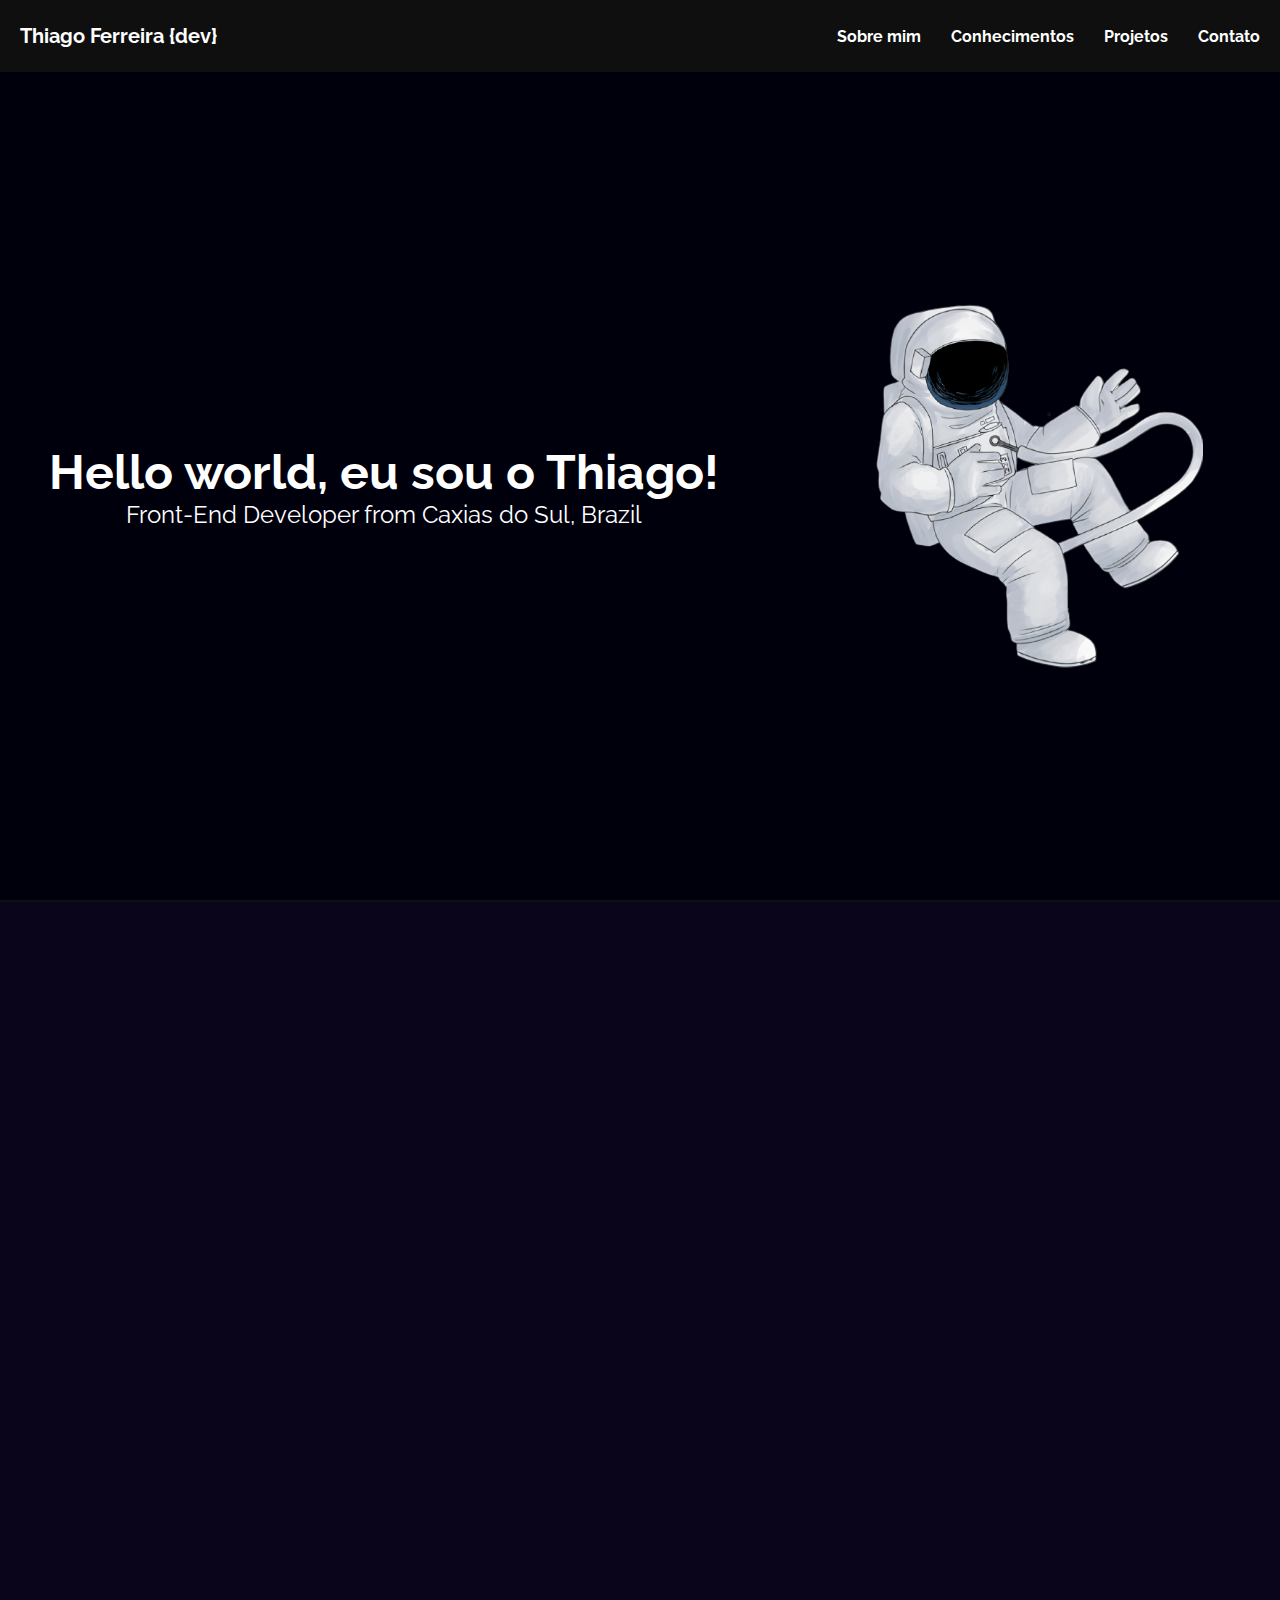
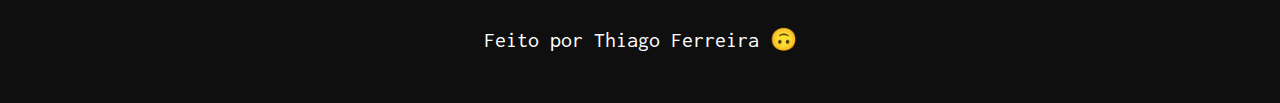
==== index.html @ c2f2c76d "Atualização no projeto" ====
<!DOCTYPE html>
<html lang="pt-br">
    <head>
        <meta charset="UTF-8">
        <meta http-equiv="X-UA-Compatible" content="IE=edge">
        <meta name="viewport" content="width=device-width, initial-scale=1.0">
        <link rel="shortcut icon" href="assets/Imagens/Favicon/rocket.ico" type="image/x-icon">
        <link rel="stylesheet" href="assets/css/reset.css">
        <link rel="stylesheet" href="assets/css/variables.css">
        <link rel="stylesheet" href="assets/css/layout.css">
        <link rel="stylesheet" href="assets/css/responsive.css">
        <title>Portfólio | Thiago Ferreira - Front-End Developer</title>
    </head>
    <body>
        <header id="header">
                <a href="index.html"><h1 class="header-hover">Thiago Ferreira {dev}</h1></a>
            <nav id="nav">
                <button id="btn-mobile"><span id="line"></span></button>
                <ul id="menu">
                    <li class="flexCenter"><a href="#about-me" class="header-hover">Sobre mim</a></li>
                    <li class="flexCenter"><a href="#my-skills" class="header-hover">Conhecimentos</a></li>
                    <li class="flexCenter"><a href="#my-projects" class="header-hover">Projetos</a></li>
                    <li class="flexCenter"><a href="#contact" class="header-hover">Contato</a></li>
                </ul>
            </nav>
        </header>
        <main id="main-wrapper">
            <div class="star star1"></div>
            <div class="star star2"></div>
            <div class="star star3"></div>
            <div class="star star4"></div>
            <div class="star star5"></div>
            <div class="star star6"></div>
            <div class="star star7"></div>
            <div class="star star8"></div>
            <div class="saudacao flexCenter">
                <h2><a id="hello" class="linkH2 link-main">Hello</a> world, eu sou o Thiago!</h2>
                <p>Front-End Developer from <a href="https://goo.gl/maps/JT4BJYS1ZT3G6dv46" class="linkP link-main" target="_blank">Caxias do Sul, Brazil</a></p>
            </div>
            <div class="imagem flexCenter">
                <img src="assets/imagens/astronauta.svg" alt="Astronauta">
            </div>
        </main>
        <section class="container flexCenter">
                <div class="box-content flexCenter maxWidth-content" data-scroll="left" id="about-me">
                    <img src="assets/imagens/astronautinha.svg" alt="Sobre mim" id="astronautinha">
                    <div class="about-text">
                        <h2>Sobre Mim</h2>
                        <p class="margin-Bottom">Me chamo Thiago, tenho 17 anos de idade e moro em Caxias do Sul, no Rio Grande do Sul.</p>
                        <p>Sempre fui super fã de tecnologia, me lembro de ter o meu primeiro computador entre meus 6 anos de idade e de passar horas e horas jogando.</p>
                        <p class="margin-Bottom">Esse computador foi sobrevivendo e cada dia era uma verdadeira luta para ele. Ele teve uma paradas cardíacas mas felizmente sempre voltava. Um mês depois de fazer meus 16 anos, ele deu sua última respirada...</p>
                        <p>Fiquei sem computador o ano inteiro, sem contar que entramos em uma pandemia e TUDO aumentou de preço de uma hora para outra, como também o mundo INTEIRO virou tecnológico.</p>
                        <p class="margin-Bottom">Continuei vivendo minha vida sem nenhuma preocupação e também sem objetivo do que queria cursar quando fosse sair do Ensino Médio. Até que um dia de agosto de 2020, conheci um aplicativo que me abriu as portas para esse mundo da programação.</p>
                        <p class="margin-Bottom">Em dezembro de 2020 ganho um novo computador e começo a fazer os meus primeiros projetos, porém sem muito foco e planejamento para o futuro. Foi apenas em Abril de 2021 em que começo a focar de verdade na área e a pesquisar sobre.</p>
                        <p>Atualmente, dedico a maior parte do meu dia estudando e desenvolvendo projetos. Penso em fazer ADS (Análise e Desenvolvimento de Sistemas) na faculdade quando terminar o terceiro ano do Ensino Médio.</p>
                    </div>
                    <div class="myprofiles flexCenter">
                        <div class="btn-curriculo">
                            <a href="assets/curriculo/Currículo - Thiago Ferreira.pdf" class="flexCenter" download>
                                <img src="assets/Imagens/Icones/curriculo.png" alt="Meu currículo">Meu Currículo
                            </a>
                        </div>
                    </div>
                </div>
        </section>
        <section class="container skills flexCenter" id="my-skills">
            <div class="skills-content maxWidth-content" data-scroll="right">
                <div class="skills-box">
                    <div class="about-skills">
                        <h2 id="title-skills">Meus Conhecimentos</h2>
                        <p id="conhecimento-text">Essa seção é a mais importante para mim pois aqui está todo o meu conhecimento adquirido até agora durante toda essa jornada! <br><br>** clique sobre os cards para ler mais **</p>
                    </div>
                    <div class="cards-skills">
                        <div class="card flexCenter saiuBox" id="html-card">
                            <div class="conteudo-card flexCenter">
                                <img src="assets/Imagens/Skills/html.png" alt="HTML5">
                            </div>
                        </div>
                        <div class="card flexCenter saiuBox" id="css-card">
                            <div class="conteudo-card flexCenter">
                                <img src="assets/Imagens/Skills/css.png" alt="CSS3">
                            </div>
                        </div>
                        <div class="card flexCenter saiuBox" id="js-card">
                            <div class="conteudo-card flexCenter">
                                <img src="assets/Imagens/Skills/js.png" alt="JavaScript">
                            </div>
                        </div>
                        <div class="card flexCenter saiuBox" id="php-card">
                            <div class="conteudo-card flexCenter">
                                <img src="assets/Imagens/Skills/php.png" alt="PHP">
                            </div>
                        </div>
                        <div class="card flexCenter saiuBox" id="mysql-card">
                            <div class="conteudo-card flexCenter">
                                <img src="assets/Imagens/Skills/mysql.png" alt="PHP">
                            </div>
                        </div>
                        <div class="card flexCenter saiuBox" id="git-card">
                            <div class="conteudo-card flexCenter">
                                <img src="assets/Imagens/Skills/git.png" alt="Git">
                            </div>
                        </div>
                    </div>
                </div>
            </div>
        </section>
        <section class="container projects flexCenter" id="my-projects">
            <div class="projects-content flexCenter maxWidth-content" data-scroll="left">
                <h2>Projetos</h2>
                <div class="projects-cards flexCenter">
                    <div class="card-projeto">
                        <h2>Em Desenvolvimento...</h2>
                        <p>Projeto ainda em desenvolvimento ... Relaxe, tome um café e escute bastante música enquanto isso 🙂<p>
                        <img src="assets/imagens/cachorin.gif" class="gifs" alt="Gif">
                    </div>
                    <div class="card-projeto">
                        <h2>Em Desenvolvimento...</h2>
                        <p>Projeto ainda em desenvolvimento ... Relaxe, tome um café e escute bastante música enquanto isso 🙂<p>
                        <img src="assets/imagens/cachorin.gif" class="gifs" alt="Gif">
                    </div>
                    <div class="card-projeto">
                        <h2>Em Desenvolvimento...</h2>
                        <p>Projeto ainda em desenvolvimento ... Relaxe, tome um café e escute bastante música enquanto isso 🙂</p>
                        <img src="assets/imagens/cachorin.gif" class="gifs" alt="Gif">
                    </div>
                </div>
                <div class="otherProjects">
                    <a href="https://github.com/iamThiagoo?tab=repositories" target="_blank">Ver outros projetos no meu GitHub</a>
                </div>
            </div>
        </section>
        <section class="container contact flexCenter">
            <div class="contact-content flexCenter maxWidth-content" data-scroll="right" id="contact">
                <h2>Contato</h2>
                <p>Abaixo tem algumas opções de como você pode entrar em contato comigo e o meu GitHub, caso tenha interesse em saber o que estou desenvolvendo! 😉</p>
                <div class="links-contacts flexCenter">
                    <a href="mailto:devthiagoferreira@gmail.com">Email ✉️</a>
                    <a href="https://www.linkedin.com/in/iamthiagoferreira/" target="_blank">LinkedIn 💼</a>
                    <a href="https://github.com/iamThiagoo" target="_blank">GitHub 💻</a>
                </div>
            </div>
        </section>
        <footer class="flexCenter">
            <div class="creditos">
                <h2>Feito por Thiago Ferreira 🙃</h2>
            </div>
        </footer>
        <script src="assets/JavaScript/script.js"></script>
    </body>
</html>
---- assets/css/variables.css ----
:root{
    --lightGray: #e2e5e5;
    --dark: #00000c;
    --lightBlack: #0f0f0f;
    --lightGreen: #7bfff4;
    --miniPurple: #bba2ff;
    --lightPurple: #7d3ae0;
    --purple: #9861e9;
    --darkPurple: #4717a0;
    --superDarkPurple: #0f0c29;
    --red: #ff1c3a;
    --lightRed: #ff3a54;
}
---- assets/css/layout.css ----
/* ===> BODY e mais algumas classes bastante utilizadas ao longo do código <===*/
body{
    padding-top: 8vh;
}

.container{
    width: 100%;
    border-top: 2px solid var(--lightBlack);
    background-color: rgb(10, 5, 27);
}

.maxWidth-content{
    max-width: 1300px;
}

.margin-Bottom{
    margin-bottom: 1.5rem;
}

[data-scroll]{
    opacity: 0;
    transition: .5s;
}

[data-scroll="left"]{
    transform: translate3d(-50px, 0, 0);
}

[data-scroll="right"]{
    transform: translate3d(50px, 0, 0);
}

[data-scroll].animate{
    opacity: 1;
    transform: translate3d(0, 0, 0);
}

/* ===> HEADER <=== */
header{
    background: var(--lightBlack);
    width: 100%;
    height: 8vh;
    display: flex;
    justify-content: space-between;
    align-items: center;
    position: fixed;
    top: 0;
    z-index: 1;
}

nav ul{
    display: flex;
    gap: 1rem;
}

    nav ul li a{
        font-size: 1.6rem;
        font-weight: bold;
        margin-right: 2rem;
    }

header h1{
    font-size: 2rem;
    margin-left: 2rem;
    transition: .2s ease all;
}

.header-hover:hover{
    color: var(--lightgray);
    border-bottom: 2px solid var(--lightGray);
    padding-bottom: .3rem;
    line-height: 1.2;
}

#btn-mobile{
    display: none;
}

/* ====> BANNER <==== */
#main-wrapper{
    position: relative;
    width: 100%;
    height: 92vh;
    display: grid;
    grid-template-columns: 60% 40%;
}

#main-wrapper{
    position: relative;
    background-color: var(--dark);
}

#main-wrapper .star{
    position: absolute;
    top: 0;
    left: 0;
    width: 100%;
    height: 100%;
    pointer-events: none;
    animation: animate 20s ease-in-out infinite;
}

#main-wrapper .star.star1{
    animation-delay: 0s;
    background: url(/assets/Imagens/Stars/star1.svg);
}

#main-wrapper .star.star2{
    animation-delay: -1s;
    background: url(/assets/Imagens/Stars/star2.svg);
}

#main-wrapper .star.star3{
    animation-delay: -2s;
    background: url(/assets/Imagens/Stars/star3.svg);
}

#main-wrapper .star.star4{
    animation-delay: -3s;
    background: url(/assets/Imagens/Stars/star4.svg);
}

#main-wrapper .star.star5{
    animation-delay: -4s;
    background: url(/assets/Imagens/Stars/star5.svg);
}

#main-wrapper .star.star6{
    animation-delay: -5s;
    background: url(/assets/Imagens/Stars/star6.svg);
}

#main-wrapper .star.star7{
    animation-delay: -6s;
    background: url(/assets/Imagens/Stars/star7.svg);
}

#main-wrapper .star.star8{
    animation-delay: -7s;
    background: url(/assets/Imagens/Stars/star8.svg);
}

@keyframes animate{
    0%, 20%, 40%, 60%, 80%, 100%{
        opacity: 0;
    }
    10%, 30%, 50%, 70%, 90%{
        opacity: 1;
    }
}

@keyframes backgroundmove{
    0%{
        transform: scale(1);
    }
    100%{
        transform: scale(2);
    }
}

main .saudacao{
    flex-direction: column;
}

main .saudacao h2, main .linkH2{
    font-size: 4.8rem;
}

main .saudacao p, main .linkP{
    font-size: 2.4rem;
}

main .link-main{
    cursor: pointer;
    transition: 2s ease all;
}

main .link-main:hover{
    color: var(--lightPurple);
}

main .imagem img{
    max-width: 70%;
    animation: astronauta 25s ease infinite;
}

@keyframes astronauta{
    0%{
        transform: translate(50px, 20px);
    } 
    20%{
        transform: translateX(15px);
    }
    40%{
        transform: translate(-100px, 10px) rotate(15deg);
    }
    60%{
        transform: translate(-150px, -10px) scale(1.1) rotate(20deg);
    } 
    80%{
        transform: translate(-200px, -30px) scale(.8) rotate(30deg);
    } 
    100%{
        transform: translate(50px, 20px) scale(1) rotate(0deg);   
    }
}

/* ===> Sobre mim <=== */
.box-content{
    padding: 5rem 0;
    width: 80%;
    flex-direction: column;
}

.box-content #astronautinha{
    width: 15%;
    margin-bottom: 2rem;
    animation: mini-astronauta 20s linear infinite;
}

    @keyframes mini-astronauta{
        0%{
            transform: scale(1);
        }
        32%{
            transform: scale(1.2);
        }
        68%{
            transform: scale(.8);
        }
        100%{
            transform: scale(1);
        }
    }

.box-content .about-text h2{
    font-size: 3rem;
    text-align: center;
    margin-bottom: 3rem;
    text-transform: capitalize;
}

.box-content .about-text p{
    font-size: 1.8rem;
    font-family: 'DM Sans', sans-serif;
}

.myprofiles{
    margin: 5rem 0 2rem 0;
}

.btn-curriculo{
    padding: 1rem;
    border-radius: .8rem;
    background-color: var(--red);
    width: 40%;
    transition: 1s;
}

.btn-curriculo a{
    font-size: 1.8rem;
}

.btn-curriculo:hover{
    background-color: var(--lightRed);
}

.btn-curriculo img{
    max-width: 15%;
    padding-right: 1rem;
}

/* ===> SKILLS <=== */
.skills{
    background-color: var(--dark);
}

.skills-content{
    width: 80%;
    flex-direction: column;
    padding: 1.5rem 0;
}

.skills-box{
    width: 100%;
    display: grid;
    grid-template-columns: 45% 55%;
    font-size: 2rem;
    margin: 8rem 0;
}

.about-skills{
    margin-right: 1rem;
}

.about-skills h2{
    font-size: 3.5rem;
    margin-bottom: 4rem;
    margin-top: 2rem;
    text-align: center;
    color: var(--lightPurple);
}

.about-skills p{
    font-size: 1.8rem;
}

.cards-skills{
    display: grid;
    grid-template-columns: repeat(4, 1fr);
    gap: .5rem;
}

.card{
    background-color: #fff;
    padding: 1.5rem 1rem;
    max-width: 100%;
    border-radius: .5rem;
    border: .3rem solid #fff;
    margin: 1rem;
    cursor: pointer;
    transition: .5s;
}

.card .conteudo-card img{
    max-width: 90%;
    animation: cards 5s linear infinite;
}

@keyframes cards{
    0%{
        transform: translateY(0);
    }
    50%{
        transform: translateY(.5rem);
    }
    100%{
        transform: translateY(0);
    }
}

.card:hover{
    border: .3rem solid black;
    background-color: var(--darkPurple);
}

/* ===> PROJETOS <=== */
.projects-content{
    width: 95%;
    flex-direction: column;
    margin: 8rem 0 3rem 0;
}

.projects-content h2{
    font-size: 3rem;
    margin-bottom: 2rem;
}

.projects-cards{
    display: grid;
    grid-template-columns: 1fr 1fr 1fr;
    place-items: center;
    padding: 1rem;
}

.card-projeto{
    border-radius: .5rem;
    background-color: var(--superDarkPurple);
    display: flex;
    flex-direction: column;
    width: 90%;
    padding: 2rem;
    margin: 1.5rem;
    border: .3rem solid var(--superDarkPurple);
}

.card-projeto:hover{
    border: .3rem solid var(--darkPurple);
    transition: 1s;
}

.card-projeto h2{
    font-size: 2rem;
    margin-bottom: 2rem;
}

.card-projeto p{
    font-size: 1.5rem;
}

.card-projeto .gifs{
    margin-top: 2rem;
    width: 100%;
}

.card-projeto a{
    background: var(--lightPurple);
    font-size: 1.5rem;
    margin-top: 3rem;
    border-radius: .5rem;
    transition: 1s;
    padding: 1rem;
}

.card-projeto a img{
    max-width: 8%;
    margin-right: 1rem;
}

.card-projeto a:hover{
    background-color: var(--darkPurple);
}

.card-tecnologias{
    display: flex;
    margin-top: 2rem;
    flex-wrap: wrap;
}

.card-tecnologias span{
    font-size: 1.5rem;
    background-color: var(--purple);
    padding: .5rem;
    border-radius: .3rem;
    margin-right: 1rem;
    margin-bottom: 1rem;
}

.otherProjects{
    margin: 1rem;
}

.otherProjects a{
    font-size: 2rem;
    font-family: 'Inter', sans-serif;
    color: rgb(9, 248, 228);
    transition: .8s;
}

.otherProjects a:hover{
    color: rgb(238, 11, 136);
}

/* ===> CONTATO <==== */
.contact{
    background-color: var(--dark);
    padding: 8rem 0;
}

.contact-content{
    flex-direction: column;
    width: 50%;
}

.contact-content h2{
    font-size: 3rem;
    color: var(--lightPurple);
    margin-bottom: 2rem;
}

.contact-content p{
    text-align: center;
    font-size: 1.8rem;
    margin-bottom: 4rem;
}

.links-contacts{
    flex-wrap: wrap;
}

.links-contacts a{
    padding: 1rem;
    font-size: 1.8rem;
    border-radius: .5rem;
    margin: 0 1rem 1rem 0;
    border: .1rem solid #fff;
}

.links-contacts a:hover{
    background-color: var(--darkPurple);
    transition: .8s;
}

/* ===> FOOTER <==== */
footer{
    height: 14vh;
    width: 100%;
    background-color: var(--lightBlack);
}

footer .creditos h2{
    font: 2.2rem 'Inconsolata', monospace;
    font-weight: 400;
}
---- assets/css/responsive.css ----
/* Mobile */
@media screen and (max-width: 675px){
    *{
        overflow-x: hidden;
    }
    header, .conteudo-card, #line, .links-contacts, .contact-content{
        overflow-x: visible;
    }

    header h1{
        font-size: 1.8rem;  
    }

    /* Menu Mobile */
    #btn-mobile{
        display: flex;
        padding: 1rem;
        border: none;
        background: none;
        cursor: pointer;
    }
    #line{
        display: block;
        border-top: .2rem solid;
        width: 2.5rem;
        margin: 1rem;
    }
    #line::after, #line::before{
        content: "";
        display: block;
        height: .2rem;
        width: 2.5rem;
        background-color: currentColor;
        margin-top: .5rem;
        transition: 1s;
        position: relative;
    }
    #menu{
        display: block;
        position: absolute;
        width: 50%;
        top: 8vh;
        right: 0;
        height: 0;
        background-color: var(--lightBlack);
        transition: 1s;
        visibility: hidden;
        overflow-y: hidden;
    }
    #menu a{
        margin: 4rem 0 2rem 0;
        padding: 2rem 0;
    }
    #nav.active #line{
        border-top-color: transparent;
    }

    #nav.active #line::before{
        transform: rotate(135deg);
    }
    #nav.active #line::after{
        transform: rotate(-135deg);
        top: -.7rem;
    }
    #nav.active #menu{
        height: 92vh;
        visibility: visible;
        overflow-y: auto;
    }

    /* Banner */
    #main-wrapper{
        display: flex;
        justify-content: center;
        align-items: center;
        text-align: center;
    }

    main .saudacao{
        align-items: center;
        width: 80%;
    }

    main .saudacao h2, main .linkH2{
        font-size: 3.5rem;
    }

    main .saudacao p, main .linkP{
        font-size: 2.2rem;
    }

    main .imagem{
        display: none;
    }

    /* Sobre */
    .box-content #astronautinha{
        width: 50%;
    }

    .box-content .about-text p{
        font-size: 1.6rem;
    }

    .btn-curriculo{
        width: 60%;  
    }

    .btn-curriculo a{
        font-size: 1.5rem;
    }

    .btn-curriculo img {
        max-width: 25%;
    }

    /* Conhecimentos */
    .skills-box{
        margin: 5rem 0;
        display: flex;
        flex-direction: column;
    }
    
    .about-skills{
        margin-bottom: 2rem;
    }    

    .about-skills h2{
        font-size: 3rem;
    }

    .about-skills p{
        font-size: 1.6rem;
        text-align: center;
    }

    .cards-skills{
        grid-template-columns: repeat(2, 1fr);
    }

    .card .conteudo-card img{
        max-width: 60%;
    }

    .card-projeto{
        width: 90%;
        height: auto;
    }

    /* Projetos */
    .otherProjects a{
        font-size: 1.7rem;
    }
    
    .projects-content{
        width: 100%;
    }
    .projects-cards{
        grid-template-columns: 1fr;
    }
    .card-projeto a img{
        max-width: 6%;
    }

    /* Contato */
    .contact-content{
        width: 90%;
    }

    .contact-content p{
        font-size: 1.6rem;
    }

    .links-contacts a{
        font-size: 1.6rem;
    }

    footer .creditos h2{
        font-size: 1.8rem;
    }
}

@media (min-width: 676px) and (max-width: 820px){
    *{
        overflow-x: hidden;
    }
    header, .conteudo-card, #line, .links-contacts, .contact-content{
        overflow-x: visible;
    }
    @keyframes astronauta{
        0%{
            transform: translate(0);
        } 
        33%{
            transform: translateY(30px);
        }
        50%{
            transform: translateY(-50px);
        }
        100%{
            transform: translateY(0);   
        }
    }
    main .saudacao h2, main .linkH2{
        font-size: 2.9rem;
    }
    main .saudacao p, main .linkP, .about-skills p, .contact-content p, .links-contacts a, .box-content .about-text p{
        font-size: 1.7rem;
    }
    .skills-box{
        grid-template-columns: 1fr;
    }
    .card .conteudo-card img{
        max-width: 65%;
    }
    .projects-cards{
        grid-template-columns: 1fr;
    }
    .about-skills{
        text-align: center;
        margin-bottom: 5rem;   
    }
    .card-projeto{
        width: 70%;
        height: auto;
    }
    .card-projeto a img{
        max-width: 5%;
    }
}

@media (min-width: 820px) and (max-width: 999px){
    main .saudacao h2, main .linkH2{
        font-size: 3.5rem;
    }
    main .saudacao p, main .linkP{
        font-size: 1.8rem;
    }
    .about-skills p, .contact-content p, .links-contacts a, .box-content .about-text p{
        font-size: 1.7rem;
    }
    .skills-box{
        grid-template-columns: 1fr;
    }
    .about-skills{
        text-align: center;
        margin-bottom: 5rem;   
    }
    .projects-cards{
        grid-template-columns: 1fr;
        width: 100%;
    }
    .card .conteudo-card img{
        max-width: 65%;
    }
    .card-projeto{
        width: 70%;
        height: auto;
    }
    .card-projeto a img{
        max-width: 5%;
    }
}

@media (min-width: 1000px) and (max-width: 1125px){
    main .saudacao h2, main .linkH2{
        font-size: 4rem;
    }
    main .saudacao p, main .linkP{
        font-size: 2rem;
    }
    .about-skills h2{
        font-size: 2.5rem;
    }
    .about-skills p, .contact-content p, .links-contacts a, .box-content .about-text p{
        font-size: 1.6rem;
    }
    .card-projeto{
        height: 60vh;
    }
    .projects-cards{
        grid-template-columns: 1fr 1fr 1fr;
    }
}
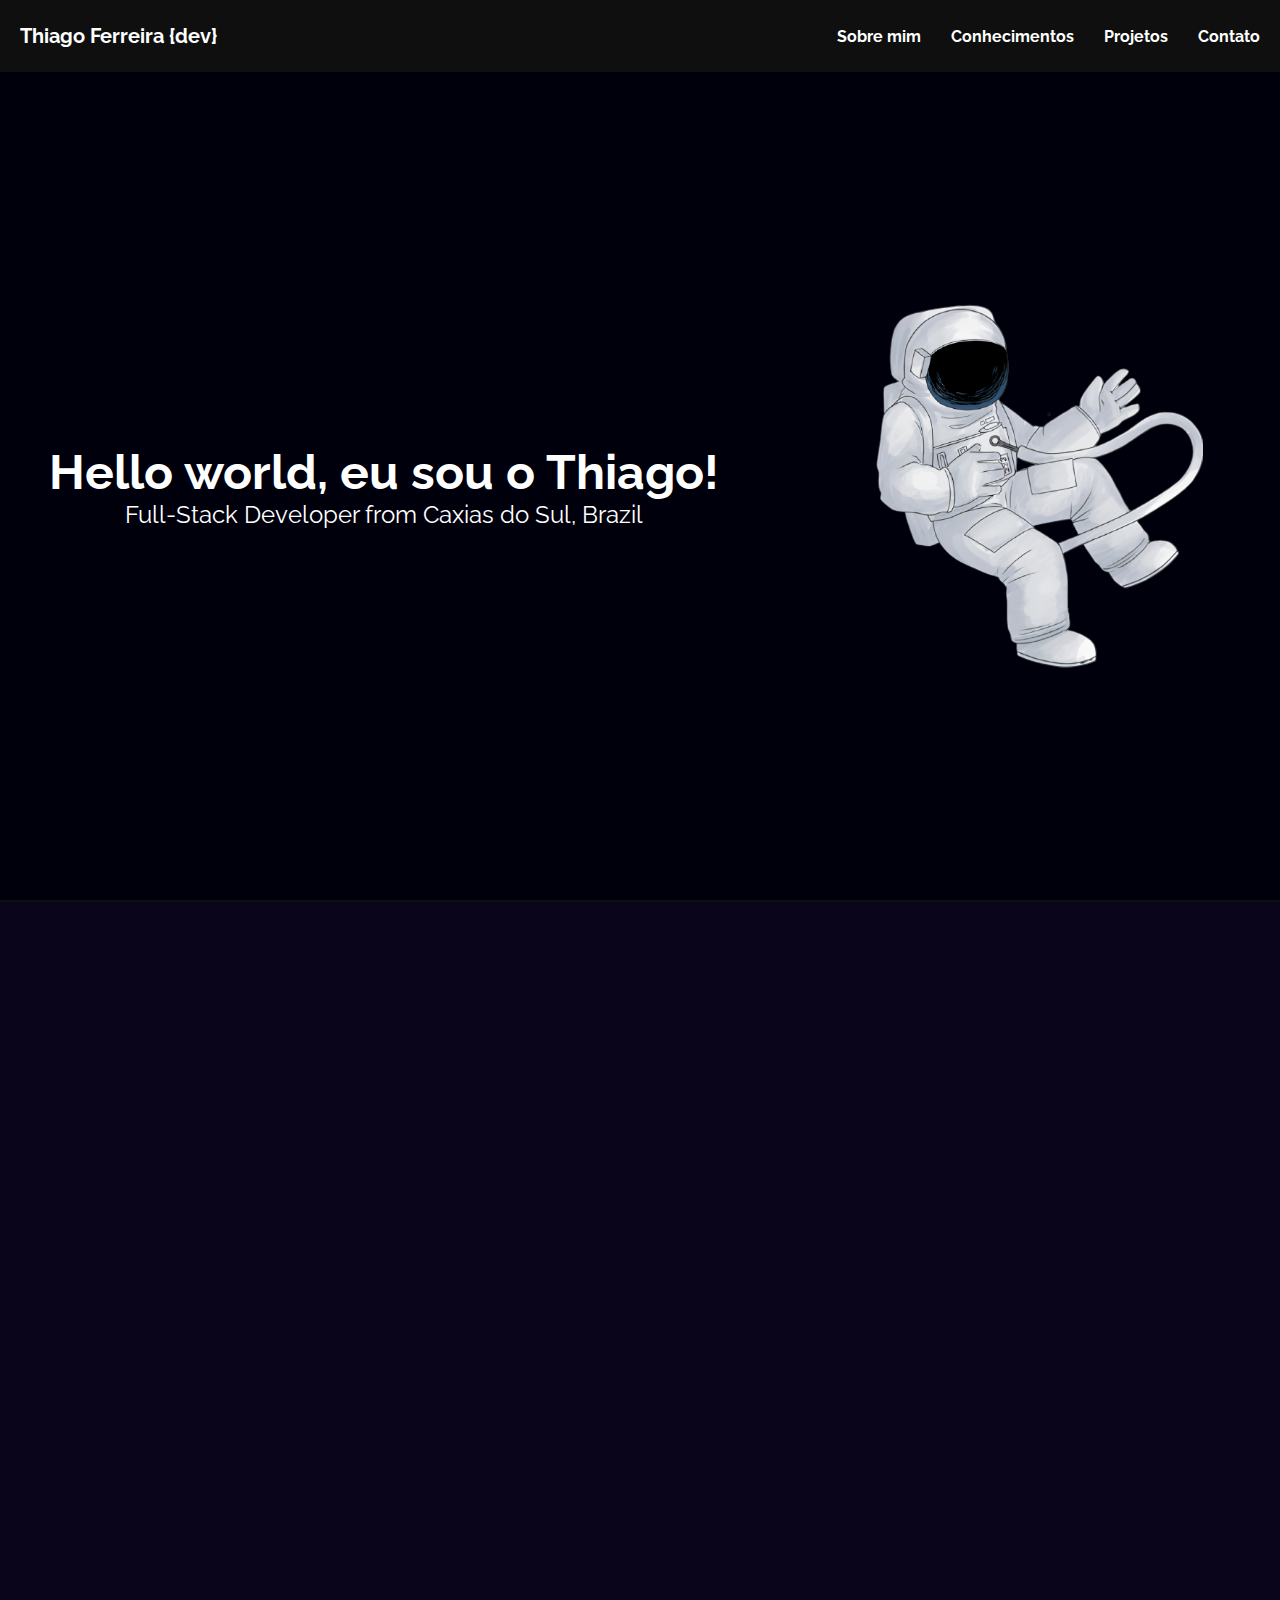
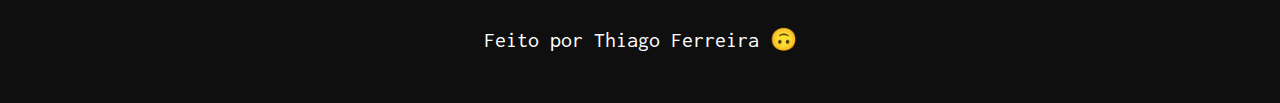
==== commit 1cc50344: "Atualização" ====
--- a/index.html
+++ b/index.html
@@ -9,7 +9,7 @@
         <link rel="stylesheet" href="assets/css/variables.css">
         <link rel="stylesheet" href="assets/css/layout.css">
         <link rel="stylesheet" href="assets/css/responsive.css">
-        <title>Portfólio | Thiago Ferreira - Front-End Developer</title>
+        <title>Portfólio | Thiago Ferreira - Full-Stack Developer</title>
     </head>
     <body>
         <header id="header">
@@ -35,7 +35,7 @@
             <div class="star star8"></div>
             <div class="saudacao flexCenter">
                 <h2><a id="hello" class="linkH2 link-main">Hello</a> world, eu sou o Thiago!</h2>
-                <p>Front-End Developer from <a href="https://goo.gl/maps/JT4BJYS1ZT3G6dv46" class="linkP link-main" target="_blank">Caxias do Sul, Brazil</a></p>
+                <p>Full-Stack Developer from <a href="https://goo.gl/maps/JT4BJYS1ZT3G6dv46" class="linkP link-main" target="_blank">Caxias do Sul, Brazil</a></p>
             </div>
             <div class="imagem flexCenter">
                 <img src="assets/imagens/astronauta.svg" alt="Astronauta">
@@ -46,7 +46,7 @@
                     <img src="assets/imagens/astronautinha.svg" alt="Sobre mim" id="astronautinha">
                     <div class="about-text">
                         <h2>Sobre Mim</h2>
-                        <p class="margin-Bottom">Me chamo Thiago, tenho 17 anos de idade e moro em Caxias do Sul, no Rio Grande do Sul.</p>
+                        <p class="margin-Bottom">Me chamo Thiago, tenho 18 anos de idade e moro em Caxias do Sul, no Rio Grande do Sul.</p>
                         <p>Sempre fui super fã de tecnologia, me lembro de ter o meu primeiro computador entre meus 6 anos de idade e de passar horas e horas jogando.</p>
                         <p class="margin-Bottom">Esse computador foi sobrevivendo e cada dia era uma verdadeira luta para ele. Ele teve uma paradas cardíacas mas felizmente sempre voltava. Um mês depois de fazer meus 16 anos, ele deu sua última respirada...</p>
                         <p>Fiquei sem computador o ano inteiro, sem contar que entramos em uma pandemia e TUDO aumentou de preço de uma hora para outra, como também o mundo INTEIRO virou tecnológico.</p>
@@ -56,7 +56,7 @@
                     </div>
                     <div class="myprofiles flexCenter">
                         <div class="btn-curriculo">
-                            <a href="assets/curriculo/Currículo - Thiago Ferreira.pdf" class="flexCenter" download>
+                            <a href="assets/currículo/Currículo - Thiago Ferreira.pdf" class="flexCenter" download>
                                 <img src="assets/Imagens/Icones/curriculo.png" alt="Meu currículo">Meu Currículo
                             </a>
                         </div>
@@ -93,7 +93,7 @@
                         </div>
                         <div class="card flexCenter saiuBox" id="mysql-card">
                             <div class="conteudo-card flexCenter">
-                                <img src="assets/Imagens/Skills/mysql.png" alt="PHP">
+                                <img src="assets/Imagens/Skills/mysql.png" alt="MySQL">
                             </div>
                         </div>
                         <div class="card flexCenter saiuBox" id="git-card">
--- a/assets/css/layout.css
+++ b/assets/css/layout.css
@@ -40,6 +40,7 @@
     background: var(--lightBlack);
     width: 100%;
     height: 8vh;
+    padding: 3.5rem 0;
     display: flex;
     justify-content: space-between;
     align-items: center;
@@ -473,7 +474,7 @@
     font-size: 1.8rem;
     border-radius: .5rem;
     margin: 0 1rem 1rem 0;
-    border: .1rem solid #fff;
+    border: .1rem solid var(--lightGreen);
 }
 
 .links-contacts a:hover{
--- a/assets/css/responsive.css
+++ b/assets/css/responsive.css
@@ -38,7 +38,7 @@
     #menu{
         display: block;
         position: absolute;
-        width: 50%;
+        width: 70%;
         top: 8vh;
         right: 0;
         height: 0;
@@ -214,14 +214,15 @@
         max-width: 65%;
     }
     .projects-cards{
-        grid-template-columns: 1fr;
+        grid-template-columns: 1fr 1fr;
+        gap: 2rem;
     }
     .about-skills{
         text-align: center;
         margin-bottom: 5rem;   
     }
     .card-projeto{
-        width: 70%;
+        width: 100%;
         height: auto;
     }
     .card-projeto a img{
@@ -247,14 +248,15 @@
         margin-bottom: 5rem;   
     }
     .projects-cards{
-        grid-template-columns: 1fr;
-        width: 100%;
+        grid-template-columns: 1fr 1fr;
+        width: 100%;
+        gap: 2rem;
     }
     .card .conteudo-card img{
         max-width: 65%;
     }
     .card-projeto{
-        width: 70%;
+        width: 100%;
         height: auto;
     }
     .card-projeto a img{
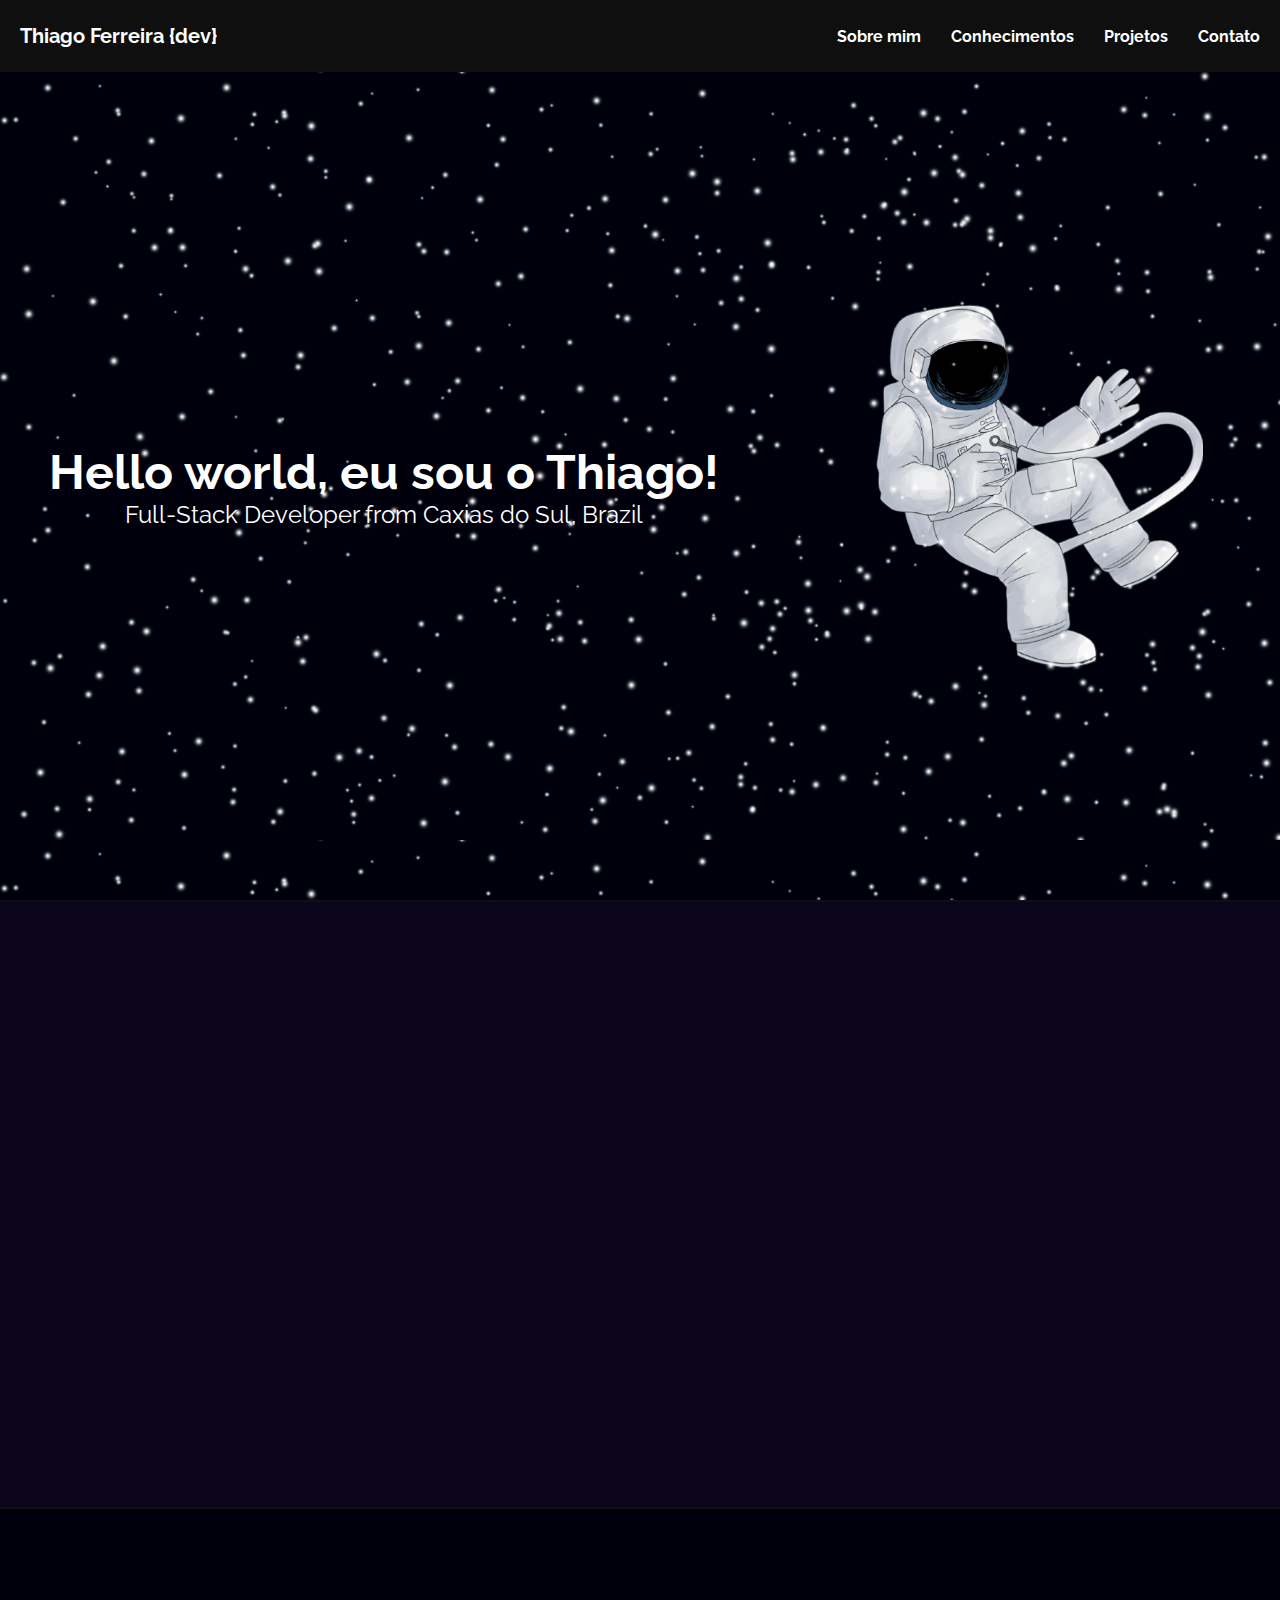
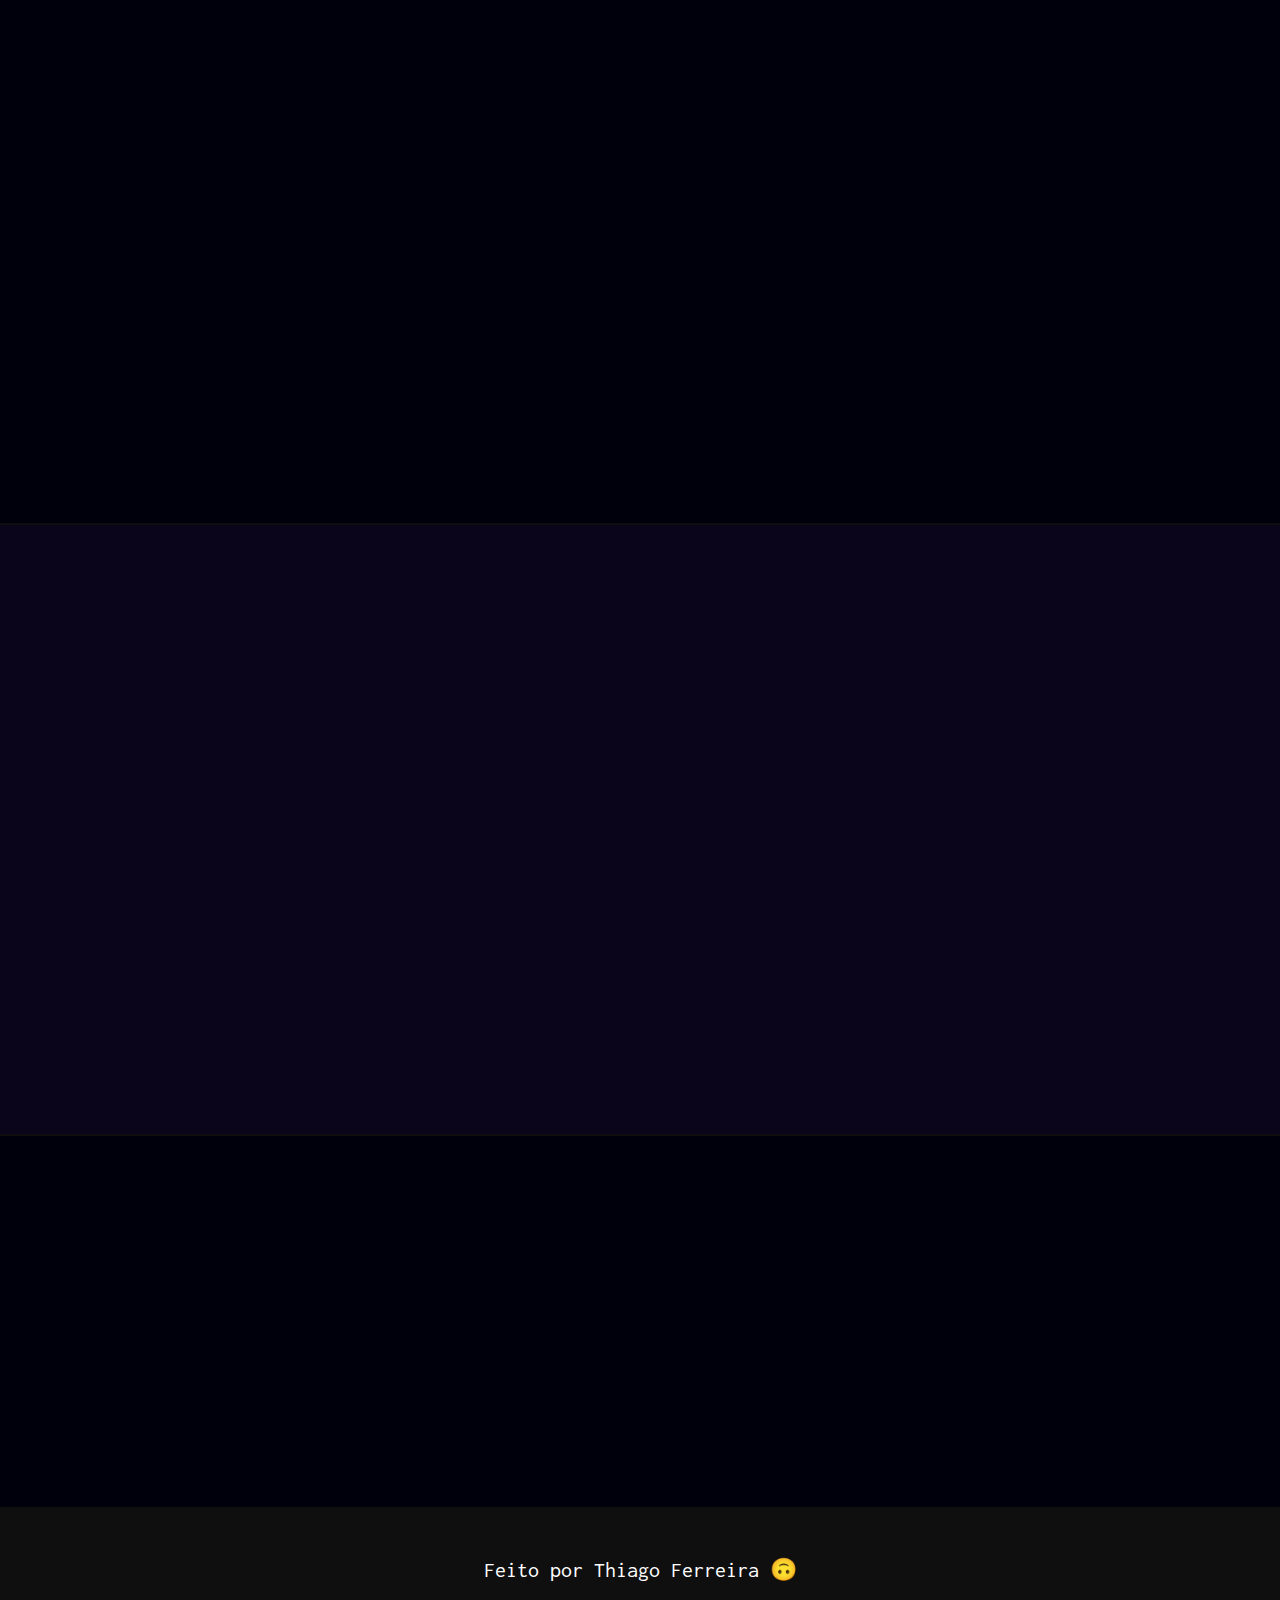
==== commit b6985b71: "Ajustes" ====
--- a/index.html
+++ b/index.html
@@ -1,10 +1,14 @@
+<!-- # Última atualização: 20/02/2022                                
+     # Autor: Thiago Ferreira                                         
+     # Atualização de conteúdo e melhora na organização dos arquivos
+-->
 <!DOCTYPE html>
 <html lang="pt-br">
     <head>
         <meta charset="UTF-8">
         <meta http-equiv="X-UA-Compatible" content="IE=edge">
         <meta name="viewport" content="width=device-width, initial-scale=1.0">
-        <link rel="shortcut icon" href="assets/Imagens/Favicon/rocket.ico" type="image/x-icon">
+        <link rel="shortcut icon" href="assets/images/favicon/rocket.ico" type="image/x-icon">
         <link rel="stylesheet" href="assets/css/reset.css">
         <link rel="stylesheet" href="assets/css/variables.css">
         <link rel="stylesheet" href="assets/css/layout.css">
@@ -38,26 +42,22 @@
                 <p>Full-Stack Developer from <a href="https://goo.gl/maps/JT4BJYS1ZT3G6dv46" class="linkP link-main" target="_blank">Caxias do Sul, Brazil</a></p>
             </div>
             <div class="imagem flexCenter">
-                <img src="assets/imagens/astronauta.svg" alt="Astronauta">
+                <img src="assets/images/astronauta.svg" alt="Astronauta">
             </div>
         </main>
         <section class="container flexCenter">
                 <div class="box-content flexCenter maxWidth-content" data-scroll="left" id="about-me">
-                    <img src="assets/imagens/astronautinha.svg" alt="Sobre mim" id="astronautinha">
+                    <img src="assets/images/astronautinha.svg" alt="Sobre mim" id="astronautinha">
                     <div class="about-text">
                         <h2>Sobre Mim</h2>
-                        <p class="margin-Bottom">Me chamo Thiago, tenho 18 anos de idade e moro em Caxias do Sul, no Rio Grande do Sul.</p>
-                        <p>Sempre fui super fã de tecnologia, me lembro de ter o meu primeiro computador entre meus 6 anos de idade e de passar horas e horas jogando.</p>
-                        <p class="margin-Bottom">Esse computador foi sobrevivendo e cada dia era uma verdadeira luta para ele. Ele teve uma paradas cardíacas mas felizmente sempre voltava. Um mês depois de fazer meus 16 anos, ele deu sua última respirada...</p>
-                        <p>Fiquei sem computador o ano inteiro, sem contar que entramos em uma pandemia e TUDO aumentou de preço de uma hora para outra, como também o mundo INTEIRO virou tecnológico.</p>
-                        <p class="margin-Bottom">Continuei vivendo minha vida sem nenhuma preocupação e também sem objetivo do que queria cursar quando fosse sair do Ensino Médio. Até que um dia de agosto de 2020, conheci um aplicativo que me abriu as portas para esse mundo da programação.</p>
-                        <p class="margin-Bottom">Em dezembro de 2020 ganho um novo computador e começo a fazer os meus primeiros projetos, porém sem muito foco e planejamento para o futuro. Foi apenas em Abril de 2021 em que começo a focar de verdade na área e a pesquisar sobre.</p>
-                        <p>Atualmente, dedico a maior parte do meu dia estudando e desenvolvendo projetos. Penso em fazer ADS (Análise e Desenvolvimento de Sistemas) na faculdade quando terminar o terceiro ano do Ensino Médio.</p>
+                        <p class="mb-15">Me chamo Thiago, tenho 18 anos de idade e moro em Caxias do Sul, no Rio Grande do Sul.</p>
+                        <p class="mb-15">Comecei no mundo da programação em abril de 2021, enquanto ainda estava no Ensino Médio e aos poucos fui entrando em contato com diversas tecnologias e linguagens do mercado.</p>
+                        <p>Atualmente estou trabalhando como desenvolvedor WEB na Plenatech, tendo iniciado em janeiro de 2022 e estou cursando a faculdade de ADS (Análise e Desenvolvimento de Sistemas) na FSG na minha cidade natal.</p>
                     </div>
                     <div class="myprofiles flexCenter">
                         <div class="btn-curriculo">
                             <a href="assets/currículo/Currículo - Thiago Ferreira.pdf" class="flexCenter" download>
-                                <img src="assets/Imagens/Icones/curriculo.png" alt="Meu currículo">Meu Currículo
+                                <img src="assets/images/icons/curriculo.png" alt="Meu currículo">Meu Currículo
                             </a>
                         </div>
                     </div>
@@ -67,38 +67,54 @@
             <div class="skills-content maxWidth-content" data-scroll="right">
                 <div class="skills-box">
                     <div class="about-skills">
-                        <h2 id="title-skills">Meus Conhecimentos</h2>
-                        <p id="conhecimento-text">Essa seção é a mais importante para mim pois aqui está todo o meu conhecimento adquirido até agora durante toda essa jornada! <br><br>** clique sobre os cards para ler mais **</p>
+                        <h2 class="skills-title">Meus Conhecimentos</h2>
+                        <p class="knowledge-text">Essa seção é a mais importante para mim pois aqui está todo o meu conhecimento adquirido até agora durante toda essa jornada!<br><br></p>
+                        <span class="experience">** clique sobre os cards para ler mais **</span>
                     </div>
                     <div class="cards-skills">
-                        <div class="card flexCenter saiuBox" id="html-card">
-                            <div class="conteudo-card flexCenter">
-                                <img src="assets/Imagens/Skills/html.png" alt="HTML5">
+                        <div class="card flexCenter" id="html-card">
+                            <div class="content-card flexCenter">
+                                <img src="assets/images/skills/html.png" alt="HTML5">
                             </div>
                         </div>
-                        <div class="card flexCenter saiuBox" id="css-card">
-                            <div class="conteudo-card flexCenter">
-                                <img src="assets/Imagens/Skills/css.png" alt="CSS3">
+                        <div class="card flexCenter" id="css-card">
+                            <div class="content-card flexCenter">
+                                <img src="assets/images/skills/css.png" alt="CSS3">
                             </div>
                         </div>
-                        <div class="card flexCenter saiuBox" id="js-card">
-                            <div class="conteudo-card flexCenter">
-                                <img src="assets/Imagens/Skills/js.png" alt="JavaScript">
+                        <div class="card flexCenter" id="js-card">
+                            <div class="content-card flexCenter">
+                                <img src="assets/images/skills/js.png" alt="JavaScript">
                             </div>
                         </div>
-                        <div class="card flexCenter saiuBox" id="php-card">
-                            <div class="conteudo-card flexCenter">
-                                <img src="assets/Imagens/Skills/php.png" alt="PHP">
+                        <div class="card flexCenter" id="bootstrap-card">
+                            <div class="content-card flexCenter">
+                                <img src="assets/images/skills/bootstrap.png" alt="Bootstrap">
                             </div>
                         </div>
-                        <div class="card flexCenter saiuBox" id="mysql-card">
-                            <div class="conteudo-card flexCenter">
-                                <img src="assets/Imagens/Skills/mysql.png" alt="MySQL">
+                        <div class="card flexCenter" id="php-card">
+                            <div class="content-card flexCenter">
+                                <img src="assets/images/skills/php.png" alt="PHP">
                             </div>
                         </div>
-                        <div class="card flexCenter saiuBox" id="git-card">
-                            <div class="conteudo-card flexCenter">
-                                <img src="assets/Imagens/Skills/git.png" alt="Git">
+                        <div class="card flexCenter" id="mysql-card">
+                            <div class="content-card flexCenter">
+                                <img src="assets/images/skills/mysql.png" alt="MySQL">
+                            </div>
+                        </div>
+                        <div class="card flexCenter" id="postgres-card">
+                            <div class="content-card flexCenter">
+                                <img src="assets/images/skills/postgresql.png" alt="PostgreSQL">
+                            </div>
+                        </div>
+                        <div class="card flexCenter" id="git-card">
+                            <div class="content-card flexCenter">
+                                <img src="assets/images/skills/git.png" alt="Git">
+                            </div>
+                        </div>
+                        <div class="card flexCenter" id="docker-card">
+                            <div class="content-card flexCenter">
+                                <img src="assets/images/skills/docker.png" alt="Docker">
                             </div>
                         </div>
                     </div>
@@ -112,17 +128,17 @@
                     <div class="card-projeto">
                         <h2>Em Desenvolvimento...</h2>
                         <p>Projeto ainda em desenvolvimento ... Relaxe, tome um café e escute bastante música enquanto isso 🙂<p>
-                        <img src="assets/imagens/cachorin.gif" class="gifs" alt="Gif">
+                        <img src="assets/images/cachorin.gif" class="gifs" alt="Gif">
                     </div>
                     <div class="card-projeto">
                         <h2>Em Desenvolvimento...</h2>
                         <p>Projeto ainda em desenvolvimento ... Relaxe, tome um café e escute bastante música enquanto isso 🙂<p>
-                        <img src="assets/imagens/cachorin.gif" class="gifs" alt="Gif">
+                        <img src="assets/images/cachorin.gif" class="gifs" alt="Gif">
                     </div>
                     <div class="card-projeto">
                         <h2>Em Desenvolvimento...</h2>
                         <p>Projeto ainda em desenvolvimento ... Relaxe, tome um café e escute bastante música enquanto isso 🙂</p>
-                        <img src="assets/imagens/cachorin.gif" class="gifs" alt="Gif">
+                        <img src="assets/images/cachorin.gif" class="gifs" alt="Gif">
                     </div>
                 </div>
                 <div class="otherProjects">
--- a/assets/css/layout.css
+++ b/assets/css/layout.css
@@ -13,7 +13,7 @@
     max-width: 1300px;
 }
 
-.margin-Bottom{
+.mb-15{
     margin-bottom: 1.5rem;
 }
 
@@ -103,42 +103,42 @@
 
 #main-wrapper .star.star1{
     animation-delay: 0s;
-    background: url(/assets/Imagens/Stars/star1.svg);
+    background: url(../images/stars/star1.svg);
 }
 
 #main-wrapper .star.star2{
     animation-delay: -1s;
-    background: url(/assets/Imagens/Stars/star2.svg);
+    background: url(../images/stars/star2.svg);
 }
 
 #main-wrapper .star.star3{
     animation-delay: -2s;
-    background: url(/assets/Imagens/Stars/star3.svg);
+    background: url(../images/stars/star3.svg);
 }
 
 #main-wrapper .star.star4{
     animation-delay: -3s;
-    background: url(/assets/Imagens/Stars/star4.svg);
+    background: url(../images/stars/star4.svg);
 }
 
 #main-wrapper .star.star5{
     animation-delay: -4s;
-    background: url(/assets/Imagens/Stars/star5.svg);
+    background: url(../images/stars/star5.svg);
 }
 
 #main-wrapper .star.star6{
     animation-delay: -5s;
-    background: url(/assets/Imagens/Stars/star6.svg);
+    background: url(../images/stars/star6.svg);
 }
 
 #main-wrapper .star.star7{
     animation-delay: -6s;
-    background: url(/assets/Imagens/Stars/star7.svg);
+    background: url(../images/stars/star7.svg);
 }
 
 #main-wrapper .star.star8{
     animation-delay: -7s;
-    background: url(/assets/Imagens/Stars/star8.svg);
+    background: url(../images/stars/star8.svg);
 }
 
 @keyframes animate{
@@ -306,6 +306,11 @@
     font-size: 1.8rem;
 }
 
+.experience{
+    color: #995df3;
+    font-size: 1.8rem;
+}
+
 .cards-skills{
     display: grid;
     grid-template-columns: repeat(4, 1fr);
@@ -323,7 +328,7 @@
     transition: .5s;
 }
 
-.card .conteudo-card img{
+.card .content-card img{
     max-width: 90%;
     animation: cards 5s linear infinite;
 }
@@ -439,7 +444,7 @@
 }
 
 .otherProjects a:hover{
-    color: rgb(238, 11, 136);
+    color: #ee0b88;
 }
 
 /* ===> CONTATO <==== */
--- a/assets/css/responsive.css
+++ b/assets/css/responsive.css
@@ -3,7 +3,7 @@
     *{
         overflow-x: hidden;
     }
-    header, .conteudo-card, #line, .links-contacts, .contact-content{
+    header, .content-card, #line, .links-contacts, .contact-content{
         overflow-x: visible;
     }
 
@@ -138,7 +138,7 @@
         grid-template-columns: repeat(2, 1fr);
     }
 
-    .card .conteudo-card img{
+    .card .content-card img{
         max-width: 60%;
     }
 
@@ -184,7 +184,7 @@
     *{
         overflow-x: hidden;
     }
-    header, .conteudo-card, #line, .links-contacts, .contact-content{
+    header, .content-card, #line, .links-contacts, .contact-content{
         overflow-x: visible;
     }
     @keyframes astronauta{
@@ -210,7 +210,7 @@
     .skills-box{
         grid-template-columns: 1fr;
     }
-    .card .conteudo-card img{
+    .card .content-card img{
         max-width: 65%;
     }
     .projects-cards{
@@ -252,7 +252,7 @@
         width: 100%;
         gap: 2rem;
     }
-    .card .conteudo-card img{
+    .card .content-card img{
         max-width: 65%;
     }
     .card-projeto{
